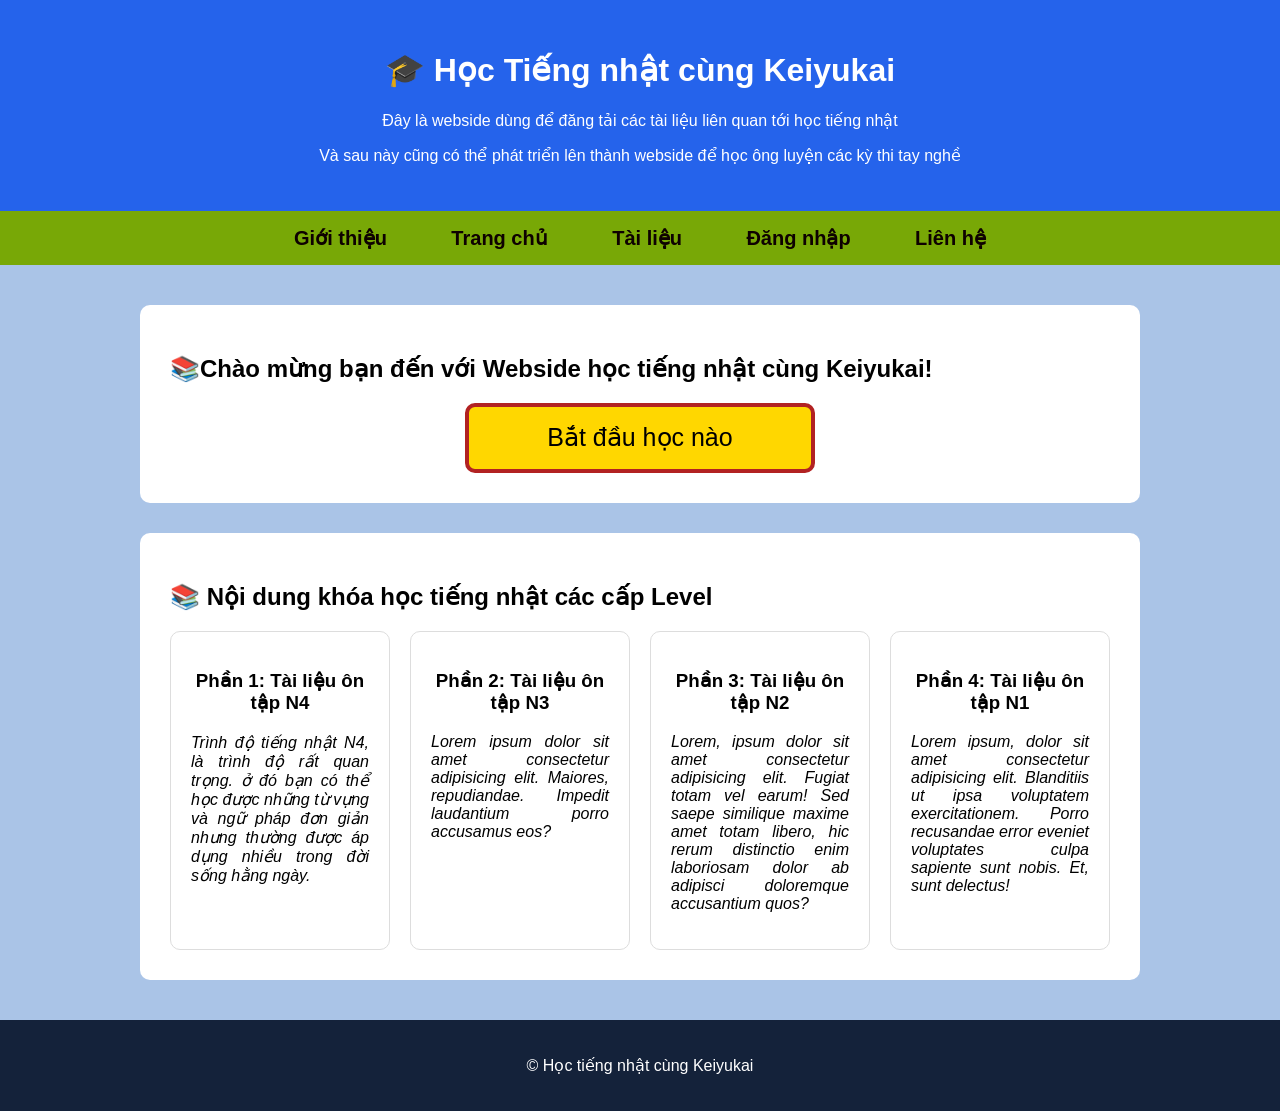
==== index.html @ 0a445ffe "first commit" ====
<!doctype html>
<html lang="vi">
  <head>
    <meta charset="UTF-8" />
    <meta name="viewport" content="width=device-width, initial-scale=1.0" />

    <title>Học Tiếng nhật cùng Keiyukai</title>

    <link rel="stylesheet" href="css/style.css" />
  </head>

  <body>
    <!-- Phần đầu trang -->
    <header>
      <h1>🎓 Học Tiếng nhật cùng Keiyukai</h1>

      <p id="trangchu">
        Đây là webside dùng để đăng tải các tài liệu liên quan tới học tiếng
        nhật
      </p>
      <p id="trangchu">
        Và sau này cũng có thể phát triển lên thành webside để học ông luyện các
        kỳ thi tay nghề
      </p>
    </header>

    <!-- Menu -->
    <nav>
      <a href="gioithieu.html">Giới thiệu</a>
      <a href="index.html">Trang chủ</a>
      <a href="tailieu.html">Tài liệu</a>
      <a href="dangnhap.html">Đăng nhập</a>
      <a href="lienhe.html">Liên hệ</a>
    </nav>

    <!-- Nội dung chính -->
    <main>
      <section class="welcome">
        <h2>📚Chào mừng bạn đến với Webside học tiếng nhật cùng Keiyukai!</h2>

        <div class="khung">
          <a href="tailieu.html" target="_self">
            <button class="nutbam">Bắt đầu học nào</button>
          </a>
        </div>
      </section>

      <section>
        <h2>📚 Nội dung khóa học tiếng nhật các cấp Level</h2>

        <div class="cards">
          <div class="card">
            <h3>Phần 1: Tài liệu ôn tập N4</h3>
            <p>
              Trình độ tiếng nhật N4, là trình độ rất quan trọng. ở đó bạn có
              thể học được những từ vựng và ngữ pháp đơn giản nhưng thường được
              áp dụng nhiều trong đời sống hằng ngày.
            </p>
          </div>

          <div class="card">
            <h3>Phần 2: Tài liệu ôn tập N3</h3>
            <p>
              Lorem ipsum dolor sit amet consectetur adipisicing elit. Maiores,
              repudiandae. Impedit laudantium porro accusamus eos?
            </p>
          </div>

          <div class="card">
            <h3>Phần 3: Tài liệu ôn tập N2</h3>
            <p>
              Lorem, ipsum dolor sit amet consectetur adipisicing elit. Fugiat
              totam vel earum! Sed saepe similique maxime amet totam libero, hic
              rerum distinctio enim laboriosam dolor ab adipisci doloremque
              accusantium quos?
            </p>
          </div>

          <div class="card">
            <h3>Phần 4: Tài liệu ôn tập N1</h3>
            <p>
              Lorem ipsum, dolor sit amet consectetur adipisicing elit.
              Blanditiis ut ipsa voluptatem exercitationem. Porro recusandae
              error eveniet voluptates culpa sapiente sunt nobis. Et, sunt
              delectus!
            </p>
          </div>
        </div>
      </section>
    </main>

    <!-- Chân trang -->
    <footer>
      <p id="footer">© Học tiếng nhật cùng Keiyukai</p>
    </footer>
  </body>
</html>
---- css/style.css ----
* {
  box-sizing: border-box;
}

body {
  margin: 0;
  font-family: Arial, sans-serif;
  background-color: #aac4e7;
  color: #000000;
}
p {
  font-style: italic;
  padding: 0px;
  text-align: justify;
  width: 100%;
}
#footer,
#trangchu {
  font-style: normal;
  padding: 0px;
  text-align: center;
  width: 100%;
}

/* Header */

header {
  background-color: #2563eb;
  color: white;
  text-align: center;
  padding: 30px;
}

/* Menu */

nav {
  background-color: #78a806;
  text-align: center;
  padding: 15px;
}

nav a {
  color: rgb(14, 1, 1);
  text-decoration: none;
  margin: 0 30px;
  font-size: 20px;
  font-weight: bold;
}
/* tạo gạch chân khi click vào tiêu đề */
nav a:hover {
  text-decoration: underline;
}

/* Nội dung */

main {
  width: 100%;
  max-width: 1000px;
  margin: 40px auto;
}

section {
  background-color: white;
  padding: 30px;
  margin-bottom: 30px;
  border-radius: 10px;
}

image {
  display: flex;
  justify-content: center;
  align-items: center;
}
/* Nút bắt đầu học */
.khung {
  display: flex;
  justify-content: center;
  align-items: center;
}

.nutbam {
  font-size: 25px;
  width: 350px;
  height: 70px;

  background-color: gold;

  border: 4px solid firebrick;
  border-radius: 10px;

  color: black;

  cursor: pointer;
}

.nutbam:hover {
  background-color: rgb(221, 144, 2);
}

/* Các bài học */

.cards {
  display: flex;
  gap: 20px;
  flex-wrap: wrap;
}

.card {
  flex: 1;
  min-width: 200px;

  padding: 20px;

  border: 1px solid #ddd;
  border-radius: 10px;

  text-align: center;
}

/* Form */

form {
  display: flex;
  flex-direction: column;
}

label {
  margin-top: 15px;
  margin-bottom: 5px;
  font-weight: bold;
}

input,
textarea {
  padding: 12px;
  font-size: 16px;

  border: 1px solid #ccc;
  border-radius: 5px;
}

form button {
  margin-top: 20px;

  padding: 12px;

  font-size: 18px;

  background-color: #2563eb;
  color: white;

  border: none;
  border-radius: 5px;

  cursor: pointer;
}

/* Footer */

footer {
  background-color: #14223a;
  color: white;

  text-align: center;

  padding: 20px;
}

/* Thiết kế bảng */
table {
  width: 100%;
  border-collapse: collapse;
  margin: 10px auto;
  background-color: white;
  font-size: 18px;
}

/* Ô tiêu đề và ô nội dung */
th,
td {
  border: 1px solid #ccc;
  padding: 15px;
  text-align: center;
}

/* Tiêu đề bảng */
th {
  background-color: #2563eb;
  color: white;
  font-size: 20px;
}

/* Các dòng trong bảng */
tr:nth-child(even) {
  background-color: #f2f2f2;
}

/* Khi di chuột vào dòng */
tr:hover {
  background-color: #e0f2fe;
}

/* Link */
td a {
  color: #2563eb;
  text-decoration: none;
  font-weight: bold;
}

/* Khi di chuột vào link */
td a:hover {
  text-decoration: underline;
  color: #dc2626;
}
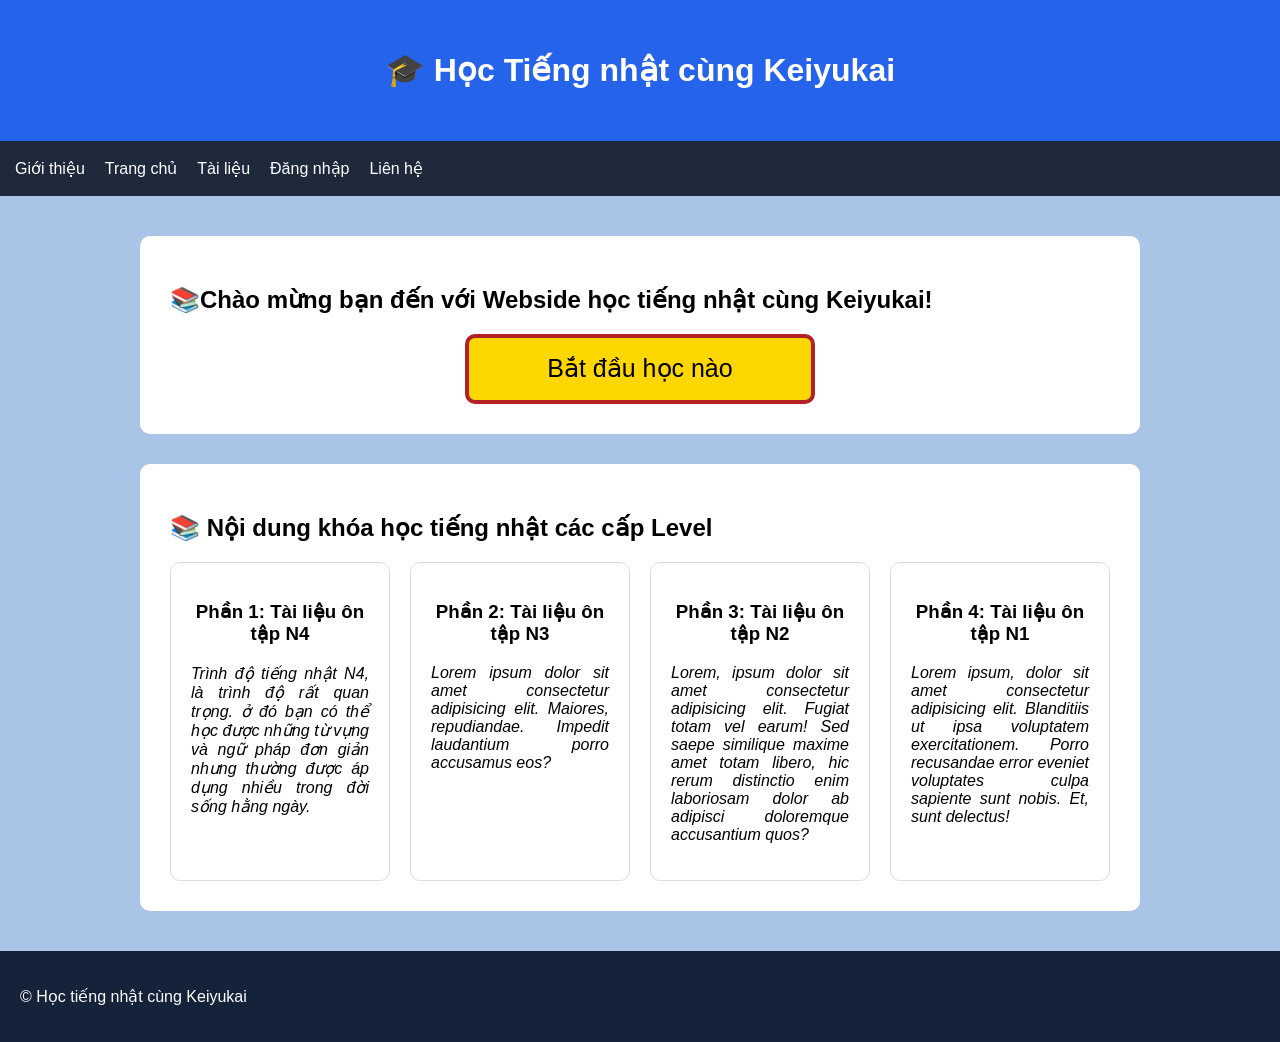
==== commit 60ea8136: "update link bai tap N4" ====
--- a/index.html
+++ b/index.html
@@ -13,15 +13,6 @@
     <!-- Phần đầu trang -->
     <header>
       <h1>🎓 Học Tiếng nhật cùng Keiyukai</h1>
-
-      <p id="trangchu">
-        Đây là webside dùng để đăng tải các tài liệu liên quan tới học tiếng
-        nhật
-      </p>
-      <p id="trangchu">
-        Và sau này cũng có thể phát triển lên thành webside để học ông luyện các
-        kỳ thi tay nghề
-      </p>
     </header>
 
     <!-- Menu -->
--- a/css/style.css
+++ b/css/style.css
@@ -15,10 +15,10 @@
   width: 100%;
 }
 #footer,
-#trangchu {
+#gioithieu {
   font-style: normal;
   padding: 0px;
-  text-align: center;
+  text-align: justify;
   width: 100%;
 }
 
@@ -34,18 +34,31 @@
 /* Menu */
 
 nav {
-  background-color: #78a806;
-  text-align: center;
-  padding: 15px;
+  display: flex;
+  justify-content: flex-start;
+  align-items: center;
+
+  flex-wrap: nowrap;
+  overflow-x: auto;
+
+  background-color: #1e293b;
+
+  padding: 10px 5px;
 }
 
 nav a {
-  color: rgb(14, 1, 1);
+  flex-shrink: 0;
+
+  color: white;
   text-decoration: none;
-  margin: 0 30px;
-  font-size: 20px;
-  font-weight: bold;
-}
+
+  padding: 8px 10px;
+
+  font-size: 16px;
+
+  white-space: nowrap;
+}
+
 /* tạo gạch chân khi click vào tiêu đề */
 nav a:hover {
   text-decoration: underline;
@@ -94,7 +107,7 @@
 }
 
 .nutbam:hover {
-  background-color: rgb(221, 144, 2);
+  background-color: rgb(4, 204, 121);
 }
 
 /* Các bài học */
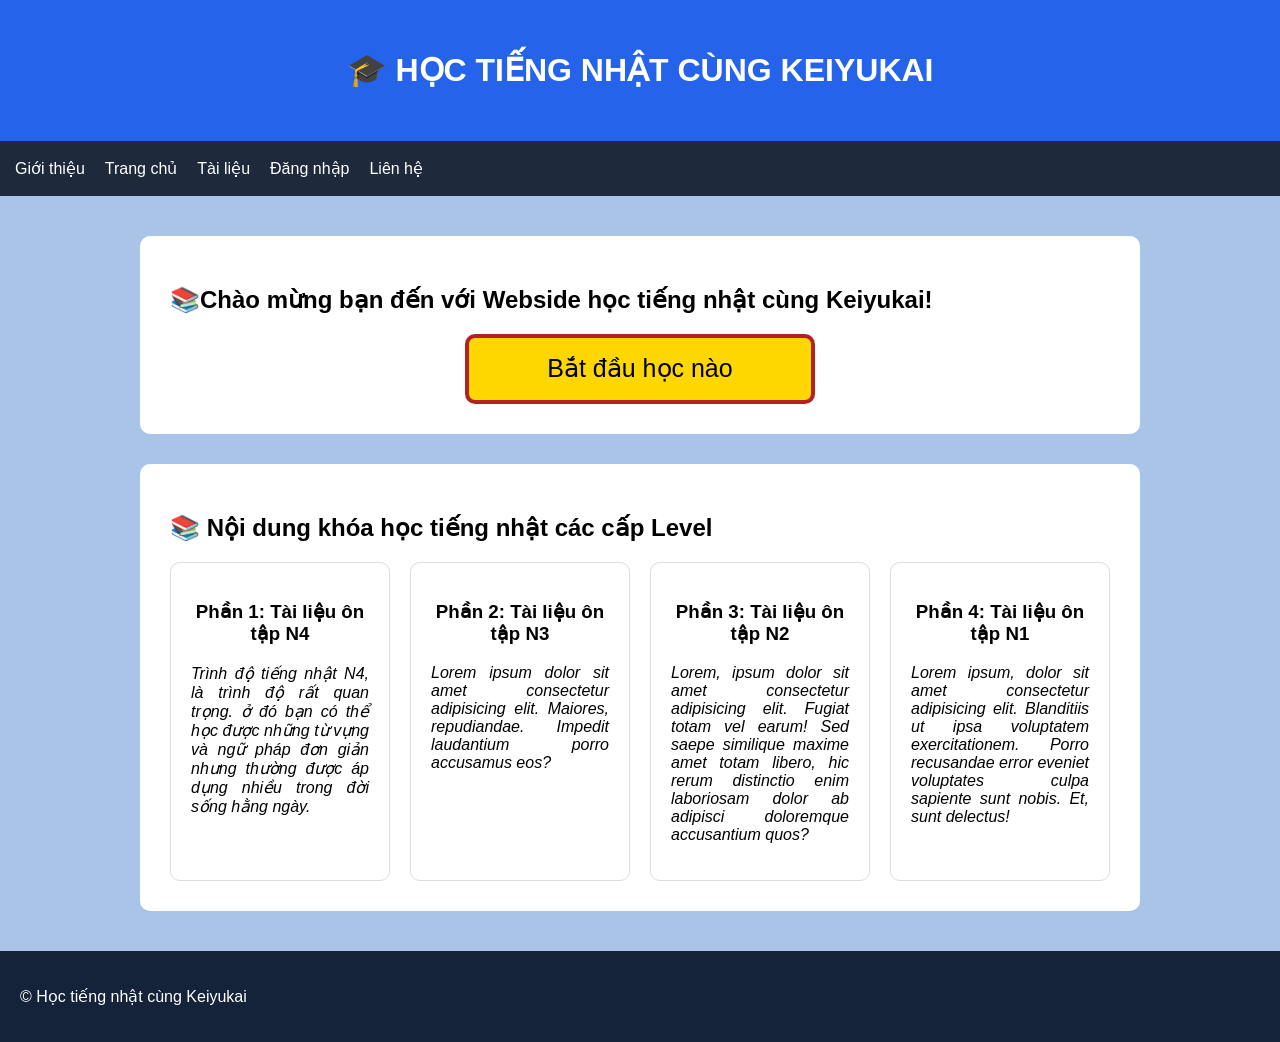
==== commit a7fec685: "bố sung đề thi" ====
--- a/index.html
+++ b/index.html
@@ -12,7 +12,7 @@
   <body>
     <!-- Phần đầu trang -->
     <header>
-      <h1>🎓 Học Tiếng nhật cùng Keiyukai</h1>
+      <h1>🎓 HỌC TIẾNG NHẬT CÙNG KEIYUKAI</h1>
     </header>
 
     <!-- Menu -->
